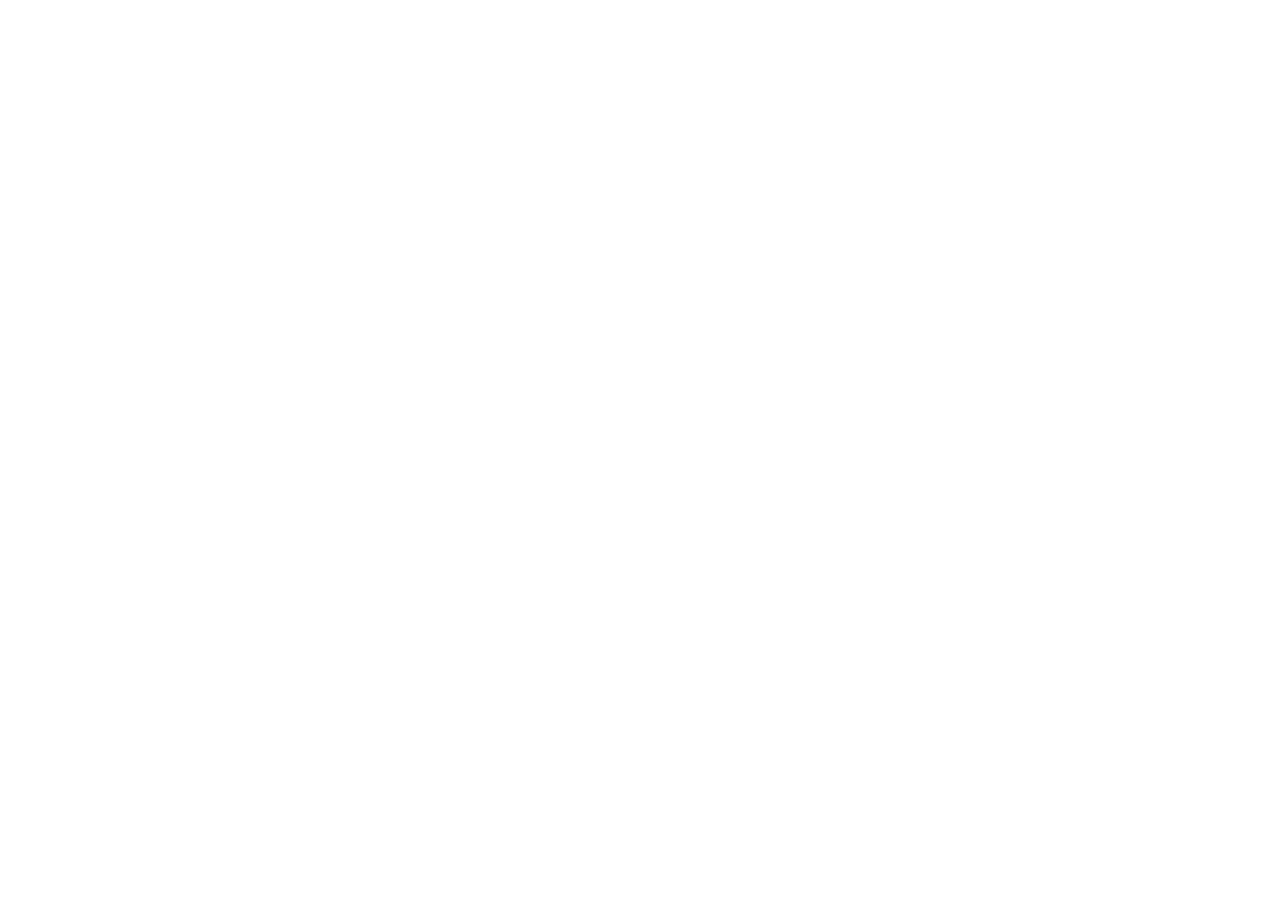
==== index.html @ fd87797a "Updated website with links" ====
<!doctype html>
<html lang="en">
  <head>
    <meta charset="UTF-8" />
    <link rel="icon" type="image/svg+xml" href="/vite.svg" />
    <meta name="viewport" content="width=device-width, initial-scale=1, maximum-scale=2.00, minimum-scale=0.75" />
    <title>Simple webpage</title>
    <script type="module" crossorigin src="/assets/index-BEVwx82l.js"></script>
    <link rel="modulepreload" crossorigin href="/assets/index-DBMHiqZy.js">
    <link rel="stylesheet" crossorigin href="/assets/index-DulExGI5.css">
  </head>
  <body class="h-screen">
  </body>
</html>
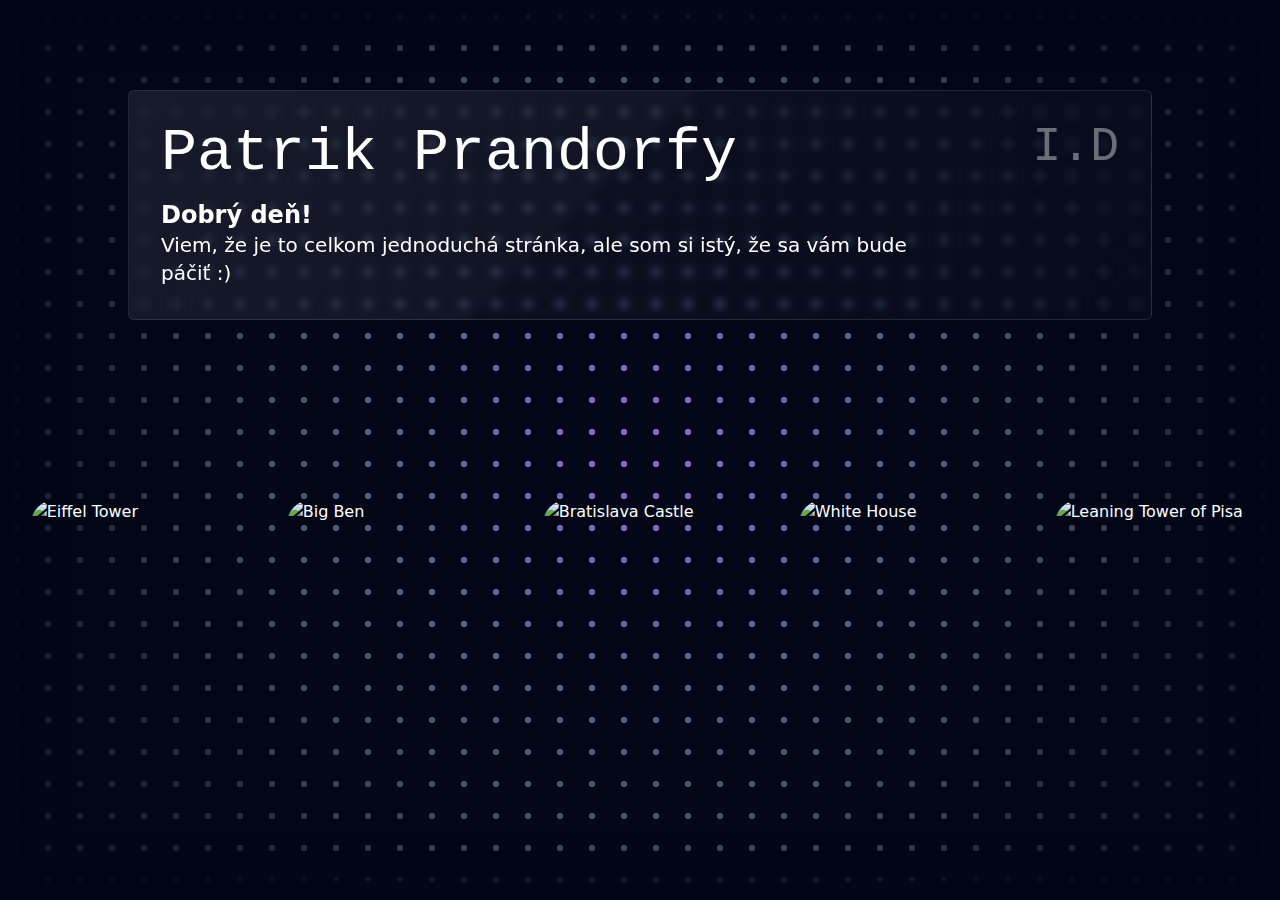
==== commit ec4aed7e: "Update assets" ====
--- a/index.html
+++ b/index.html
@@ -3,12 +3,12 @@
   <head>
     <meta charset="UTF-8" />
     <link rel="icon" type="image/svg+xml" href="/vite.svg" />
-    <meta name="viewport" content="width=device-width, initial-scale=1, maximum-scale=2.00, minimum-scale=0.75" />+    <meta name="viewport" content="width=device-width, initial-scale=1, maximum-scale=2.00, minimum-scale=0.75" />
 
     <title>Simple webpage</title>
-    <script type="module" crossorigin src="/assets/index-BEVwx82l.js"></script>
-    <link rel="modulepreload" crossorigin href="/assets/index-DBMHiqZy.js">
-    <link rel="stylesheet" crossorigin href="/assets/index-DulExGI5.css">
+    <script type="module" crossorigin src="/index-BEVwx82l.js"></script>
+    <link rel="modulepreload" crossorigin href="/index-DBMHiqZy.js">
+    <link rel="stylesheet" crossorigin href="/index-DulExGI5.css">
   </head>
   <body class="h-screen">
   </body>
--- a/index-DulExGI5.css
+++ b/index-DulExGI5.css
@@ -0,0 +1 @@
+*,:before,:after{box-sizing:border-box;border-width:0;border-style:solid;border-color:#e5e7eb}:before,:after{--tw-content: ""}html,:host{line-height:1.5;-webkit-text-size-adjust:100%;-moz-tab-size:4;-o-tab-size:4;tab-size:4;font-family:ui-sans-serif,system-ui,sans-serif,"Apple Color Emoji","Segoe UI Emoji",Segoe UI Symbol,"Noto Color Emoji";font-feature-settings:normal;font-variation-settings:normal;-webkit-tap-highlight-color:transparent}body{margin:0;line-height:inherit}hr{height:0;color:inherit;border-top-width:1px}abbr:where([title]){-webkit-text-decoration:underline dotted;text-decoration:underline dotted}h1,h2,h3,h4,h5,h6{font-size:inherit;font-weight:inherit}a{color:inherit;text-decoration:inherit}b,strong{font-weight:bolder}code,kbd,samp,pre{font-family:ui-monospace,SFMono-Regular,Menlo,Monaco,Consolas,Liberation Mono,Courier New,monospace;font-feature-settings:normal;font-variation-settings:normal;font-size:1em}small{font-size:80%}sub,sup{font-size:75%;line-height:0;position:relative;vertical-align:baseline}sub{bottom:-.25em}sup{top:-.5em}table{text-indent:0;border-color:inherit;border-collapse:collapse}button,input,optgroup,select,textarea{font-family:inherit;font-feature-settings:inherit;font-variation-settings:inherit;font-size:100%;font-weight:inherit;line-height:inherit;color:inherit;margin:0;padding:0}button,select{text-transform:none}button,[type=button],[type=reset],[type=submit]{-webkit-appearance:button;background-color:transparent;background-image:none}:-moz-focusring{outline:auto}:-moz-ui-invalid{box-shadow:none}progress{vertical-align:baseline}::-webkit-inner-spin-button,::-webkit-outer-spin-button{height:auto}[type=search]{-webkit-appearance:textfield;outline-offset:-2px}::-webkit-search-decoration{-webkit-appearance:none}::-webkit-file-upload-button{-webkit-appearance:button;font:inherit}summary{display:list-item}blockquote,dl,dd,h1,h2,h3,h4,h5,h6,hr,figure,p,pre{margin:0}fieldset{margin:0;padding:0}legend{padding:0}ol,ul,menu{list-style:none;margin:0;padding:0}dialog{padding:0}textarea{resize:vertical}input::-moz-placeholder,textarea::-moz-placeholder{opacity:1;color:#9ca3af}input::placeholder,textarea::placeholder{opacity:1;color:#9ca3af}button,[role=button]{cursor:pointer}:disabled{cursor:default}img,svg,video,canvas,audio,iframe,embed,object{display:block;vertical-align:middle}img,video{max-width:100%;height:auto}[hidden]{display:none}*,:before,:after{--tw-border-spacing-x: 0;--tw-border-spacing-y: 0;--tw-translate-x: 0;--tw-translate-y: 0;--tw-rotate: 0;--tw-skew-x: 0;--tw-skew-y: 0;--tw-scale-x: 1;--tw-scale-y: 1;--tw-pan-x: ;--tw-pan-y: ;--tw-pinch-zoom: ;--tw-scroll-snap-strictness: proximity;--tw-gradient-from-position: ;--tw-gradient-via-position: ;--tw-gradient-to-position: ;--tw-ordinal: ;--tw-slashed-zero: ;--tw-numeric-figure: ;--tw-numeric-spacing: ;--tw-numeric-fraction: ;--tw-ring-inset: ;--tw-ring-offset-width: 0px;--tw-ring-offset-color: #fff;--tw-ring-color: rgb(59 130 246 / .5);--tw-ring-offset-shadow: 0 0 #0000;--tw-ring-shadow: 0 0 #0000;--tw-shadow: 0 0 #0000;--tw-shadow-colored: 0 0 #0000;--tw-blur: ;--tw-brightness: ;--tw-contrast: ;--tw-grayscale: ;--tw-hue-rotate: ;--tw-invert: ;--tw-saturate: ;--tw-sepia: ;--tw-drop-shadow: ;--tw-backdrop-blur: ;--tw-backdrop-brightness: ;--tw-backdrop-contrast: ;--tw-backdrop-grayscale: ;--tw-backdrop-hue-rotate: ;--tw-backdrop-invert: ;--tw-backdrop-opacity: ;--tw-backdrop-saturate: ;--tw-backdrop-sepia: }::backdrop{--tw-border-spacing-x: 0;--tw-border-spacing-y: 0;--tw-translate-x: 0;--tw-translate-y: 0;--tw-rotate: 0;--tw-skew-x: 0;--tw-skew-y: 0;--tw-scale-x: 1;--tw-scale-y: 1;--tw-pan-x: ;--tw-pan-y: ;--tw-pinch-zoom: ;--tw-scroll-snap-strictness: proximity;--tw-gradient-from-position: ;--tw-gradient-via-position: ;--tw-gradient-to-position: ;--tw-ordinal: ;--tw-slashed-zero: ;--tw-numeric-figure: ;--tw-numeric-spacing: ;--tw-numeric-fraction: ;--tw-ring-inset: ;--tw-ring-offset-width: 0px;--tw-ring-offset-color: #fff;--tw-ring-color: rgb(59 130 246 / .5);--tw-ring-offset-shadow: 0 0 #0000;--tw-ring-shadow: 0 0 #0000;--tw-shadow: 0 0 #0000;--tw-shadow-colored: 0 0 #0000;--tw-blur: ;--tw-brightness: ;--tw-contrast: ;--tw-grayscale: ;--tw-hue-rotate: ;--tw-invert: ;--tw-saturate: ;--tw-sepia: ;--tw-drop-shadow: ;--tw-backdrop-blur: ;--tw-backdrop-brightness: ;--tw-backdrop-contrast: ;--tw-backdrop-grayscale: ;--tw-backdrop-hue-rotate: ;--tw-backdrop-invert: ;--tw-backdrop-opacity: ;--tw-backdrop-saturate: ;--tw-backdrop-sepia: }.absolute{position:absolute}.relative{position:relative}.bottom-\[10\%\]{bottom:10%}.left-1\/2{left:50%}.top-1\/2{top:50%}.z-\[1\]{z-index:1}.m-auto{margin:auto}.mx-\[1\%\]{margin-left:1%;margin-right:1%}.mx-auto{margin-left:auto;margin-right:auto}.mb-10{margin-bottom:2.5rem}.mr-\[20\%\]{margin-right:20%}.mt-4{margin-top:1rem}.mt-\[7\%\]{margin-top:7%}.inline-block{display:inline-block}.flex{display:flex}.aspect-\[6\/7\]{aspect-ratio:6/7}.size-\[1000px\]{width:1000px;height:1000px}.size-full{width:100%;height:100%}.h-2\/5{height:40%}.h-full{height:100%}.h-screen{height:100vh}.w-4\/5{width:80%}.w-\[240\%\]{width:240%}.w-full{width:100%}.min-w-\[2500px\]{min-width:2500px}.max-w-\[1300px\]{max-width:1300px}.-translate-x-1\/2{--tw-translate-x: -50%;transform:translate(var(--tw-translate-x),var(--tw-translate-y)) rotate(var(--tw-rotate)) skew(var(--tw-skew-x)) skewY(var(--tw-skew-y)) scaleX(var(--tw-scale-x)) scaleY(var(--tw-scale-y))}.-translate-y-1\/2{--tw-translate-y: -50%;transform:translate(var(--tw-translate-x),var(--tw-translate-y)) rotate(var(--tw-rotate)) skew(var(--tw-skew-x)) skewY(var(--tw-skew-y)) scaleX(var(--tw-scale-x)) scaleY(var(--tw-scale-y))}.transform{transform:translate(var(--tw-translate-x),var(--tw-translate-y)) rotate(var(--tw-rotate)) skew(var(--tw-skew-x)) skewY(var(--tw-skew-y)) scaleX(var(--tw-scale-x)) scaleY(var(--tw-scale-y))}.select-none{-webkit-user-select:none;-moz-user-select:none;user-select:none}.flex-col{flex-direction:column}.justify-between{justify-content:space-between}.gap-4{gap:1rem}.overflow-hidden{overflow:hidden}.rounded-3xl{border-radius:1.5rem}.rounded-\[inherit\]{border-radius:inherit}.rounded-full{border-radius:9999px}.rounded-md{border-radius:.375rem}.border{border-width:1px}.border-white{--tw-border-opacity: 1;border-color:rgb(255 255 255 / var(--tw-border-opacity))}.border-opacity-10{--tw-border-opacity: .1}.bg-\[\#141f38\]{--tw-bg-opacity: 1;background-color:rgb(20 31 56 / var(--tw-bg-opacity))}.bg-slate-950{--tw-bg-opacity: 1;background-color:rgb(2 6 23 / var(--tw-bg-opacity))}.object-cover{-o-object-fit:cover;object-fit:cover}.p-3{padding:.75rem}.p-8{padding:2rem}.pl-10{padding-left:2.5rem}.pl-6{padding-left:1.5rem}.pr-5{padding-right:1.25rem}.font-mono{font-family:ui-monospace,SFMono-Regular,Menlo,Monaco,Consolas,Liberation Mono,Courier New,monospace}.font-sans{font-family:ui-sans-serif,system-ui,sans-serif,"Apple Color Emoji","Segoe UI Emoji",Segoe UI Symbol,"Noto Color Emoji"}.font-serif{font-family:ui-serif,Georgia,Cambria,Times New Roman,Times,serif}.text-2xl{font-size:1.5rem;line-height:2rem}.text-3xl{font-size:1.875rem;line-height:2.25rem}.text-base{font-size:1rem;line-height:1.5rem}.text-sm{font-size:.875rem;line-height:1.25rem}.font-light{font-weight:300}.font-semibold{font-weight:600}.leading-7{line-height:1.75rem}.tracking-wider{letter-spacing:.05em}.text-white{--tw-text-opacity: 1;color:rgb(255 255 255 / var(--tw-text-opacity))}.opacity-0{opacity:0}.opacity-40{opacity:.4}.blur{--tw-blur: blur(8px);filter:var(--tw-blur) var(--tw-brightness) var(--tw-contrast) var(--tw-grayscale) var(--tw-hue-rotate) var(--tw-invert) var(--tw-saturate) var(--tw-sepia) var(--tw-drop-shadow)}.drop-shadow{--tw-drop-shadow: drop-shadow(0 1px 2px rgb(0 0 0 / .1)) drop-shadow(0 1px 1px rgb(0 0 0 / .06));filter:var(--tw-blur) var(--tw-brightness) var(--tw-contrast) var(--tw-grayscale) var(--tw-hue-rotate) var(--tw-invert) var(--tw-saturate) var(--tw-sepia) var(--tw-drop-shadow)}.filter{filter:var(--tw-blur) var(--tw-brightness) var(--tw-contrast) var(--tw-grayscale) var(--tw-hue-rotate) var(--tw-invert) var(--tw-saturate) var(--tw-sepia) var(--tw-drop-shadow)}.backdrop-blur-sm{--tw-backdrop-blur: blur(4px);-webkit-backdrop-filter:var(--tw-backdrop-blur) var(--tw-backdrop-brightness) var(--tw-backdrop-contrast) var(--tw-backdrop-grayscale) var(--tw-backdrop-hue-rotate) var(--tw-backdrop-invert) var(--tw-backdrop-opacity) var(--tw-backdrop-saturate) var(--tw-backdrop-sepia);backdrop-filter:var(--tw-backdrop-blur) var(--tw-backdrop-brightness) var(--tw-backdrop-contrast) var(--tw-backdrop-grayscale) var(--tw-backdrop-hue-rotate) var(--tw-backdrop-invert) var(--tw-backdrop-opacity) var(--tw-backdrop-saturate) var(--tw-backdrop-sepia)}.transition{transition-property:color,background-color,border-color,text-decoration-color,fill,stroke,opacity,box-shadow,transform,filter,-webkit-backdrop-filter;transition-property:color,background-color,border-color,text-decoration-color,fill,stroke,opacity,box-shadow,transform,filter,backdrop-filter;transition-property:color,background-color,border-color,text-decoration-color,fill,stroke,opacity,box-shadow,transform,filter,backdrop-filter,-webkit-backdrop-filter;transition-timing-function:cubic-bezier(.4,0,.2,1);transition-duration:.15s}.duration-100{transition-duration:.1s}.duration-150{transition-duration:.15s}.ease-out{transition-timing-function:cubic-bezier(0,0,.2,1)}.hover\:scale-110:hover{--tw-scale-x: 1.1;--tw-scale-y: 1.1;transform:translate(var(--tw-translate-x),var(--tw-translate-y)) rotate(var(--tw-rotate)) skew(var(--tw-skew-x)) skewY(var(--tw-skew-y)) scaleX(var(--tw-scale-x)) scaleY(var(--tw-scale-y))}@media (min-width: 768px){.md\:text-4xl{font-size:2.25rem;line-height:2.5rem}.md\:text-5xl{font-size:3rem;line-height:1}.md\:text-lg{font-size:1.125rem;line-height:1.75rem}.md\:text-xl{font-size:1.25rem;line-height:1.75rem}}@media (min-width: 1024px){.lg\:text-2xl{font-size:1.5rem;line-height:2rem}.lg\:text-5xl{font-size:3rem;line-height:1}.lg\:text-6xl{font-size:3.75rem;line-height:1}.lg\:text-xl{font-size:1.25rem;line-height:1.75rem}}@keyframes svelte-xrxc2i-move-background{0%{-webkit-mask-position-x:0;-webkit-mask-position-y:0}to{-webkit-mask-position-x:64px;-webkit-mask-position-y:32px}}#bg-blob.svelte-xrxc2i{background:radial-gradient(circle,#f351ff,#69c5eb7f 30%,#ff620033);filter:blur(100px)}#bg-mask.svelte-xrxc2i{animation:svelte-xrxc2i-move-background 12s linear infinite;-webkit-mask-image:radial-gradient(transparent 13%,white 13%);mask-image:radial-gradient(transparent 13%,#fff 13%);-webkit-mask-size:32px 32px;mask-size:32px 32px;-webkit-mask-repeat:repeat;mask-repeat:repeat}.image.svelte-8ext5t div.svelte-8ext5t{background:linear-gradient(transparent,#000)}.image.svelte-8ext5t:hover div.svelte-8ext5t{opacity:1}@keyframes svelte-i47yob-show-background{0%{box-shadow:inset 0 0 30px 50vw #020617}to{box-shadow:inset 0 0 30px 20px #020617}}main.svelte-i47yob{animation:svelte-i47yob-show-background .6s ease-out normal;box-shadow:inset 0 0 30px 30px #020617}#title.svelte-i47yob{background:linear-gradient(135deg,#ffffff15,#ffffff10 45%,#ffffff0a 46%,#ffffff05)}@keyframes svelte-i47yob-move-images{0%{transform:translate(0)}to{transform:translate(-50%)}}#images.svelte-i47yob{animation:svelte-i47yob-move-images 50s linear infinite}#images.svelte-i47yob:has(div:hover){animation-play-state:paused}
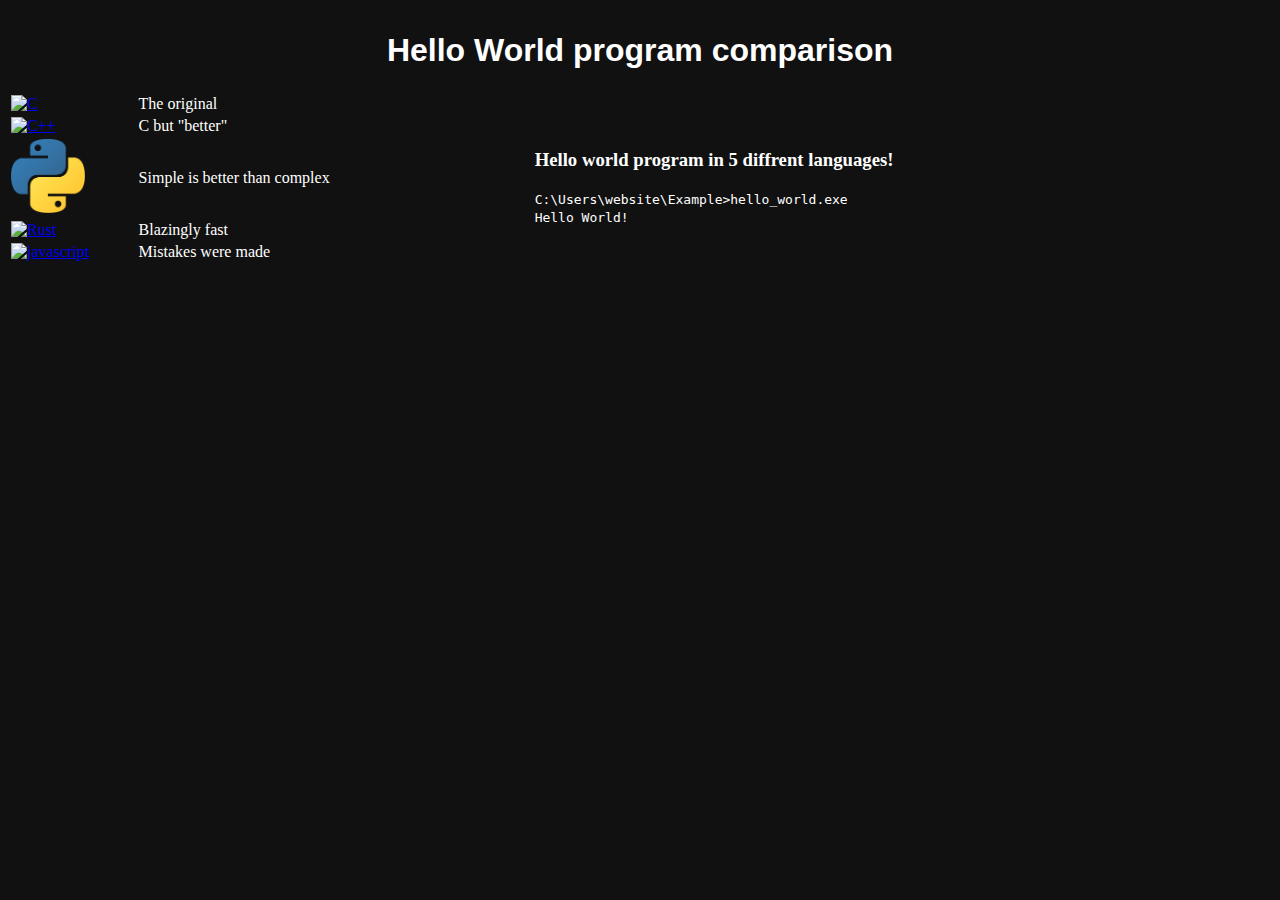
==== commit 52da5d51: "table website" ====
--- a/index.html
+++ b/index.html
@@ -1,15 +1,92 @@
-<!doctype html>
-<html lang="en">
-  <head>
-    <meta charset="UTF-8" />
-    <link rel="icon" type="image/svg+xml" href="/vite.svg" />
-    <meta name="viewport" content="width=device-width, initial-scale=1, maximum-scale=2.00, minimum-scale=0.75" />
-
-    <title>Simple webpage</title>
-    <script type="module" crossorigin src="/index-BEVwx82l.js"></script>
-    <link rel="modulepreload" crossorigin href="/index-DBMHiqZy.js">
-    <link rel="stylesheet" crossorigin href="/index-DulExGI5.css">
-  </head>
-  <body class="h-screen">
-  </body>
-</html>
+<!DOCTYPE html>
+<html lang="en">
+	<head>
+		<meta charset="UTF-8">
+		<title>Super Website</title>
+		<style>
+			body {
+				background: #111;
+				color: white;
+			}
+			h1 {
+				font-family: 'Gill Sans', 'Gill Sans MT', Calibri, 'Trebuchet MS', sans-serif;
+			}
+			table {
+				width: 100%;
+				height: 100%;
+			}
+			td:has(span) {
+				width: 10%;
+			}
+			td img {
+				width: 60%;
+				height: 60%;
+				margin: auto;
+			}
+			.code {
+				background-color: #000;
+				padding: 0.5rem;
+				border: 2px solid #FFF3;
+				border-radius: 1rem;
+			}
+		</style>
+	</head>
+	<body>
+		<table>
+			<tr>
+				<th colspan="3"><h1>Hello World program comparison</h1></th>
+			</tr>
+			<tr>
+				<td>
+					<span><a href="/c.html" id="c"><img src="https://upload.wikimedia.org/wikipedia/commons/thumb/1/18/C_Programming_Language.svg/1853px-C_Programming_Language.svg.png" alt="C"></a></span>
+				</td>
+				<td>
+					<label for="c">The original</label>
+				</td>
+				<td id="content" rowspan="5">
+					<h3>
+						Hello world program in 5 diffrent languages!
+					</h3>
+					<div class="code.html">
+						<code>
+							C:\Users\website\Example>hello_world.exe<br>
+							Hello World!
+						</code>
+					</div>
+				</td>
+			</tr>
+			<tr>
+				<td>
+					<span><a href="/cpp.html" id="cpp"><img src="https://upload.wikimedia.org/wikipedia/commons/3/32/C%2B%2B_logo.png" alt="C++"></a></span>
+				</td>
+				<td>
+					<label for="cpp">C but "better"</label>
+				</td>
+			</tr>
+			<tr>
+				<td>
+					<span><a href="/python.html" id="py"><img src="/python.png" alt="Python"></a></span>
+				</td>
+				<td>
+					<label for="py">Simple is better than complex</label>
+				</td>
+			</tr>
+			<tr>
+				<td>
+					<span><a href="/rust.html" id="rs"><img src="https://www.rust-lang.org/logos/rust-logo-512x512.png" alt="Rust"></a></span>
+				</td>
+				<td>
+					<label for="rs">Blazingly fast</label>
+				</td>
+			</tr>
+			<tr>
+				<td>
+					<span><a href="/javascript.html" id="js"><img src="https://upload.wikimedia.org/wikipedia/commons/thumb/6/6a/JavaScript-logo.png/768px-JavaScript-logo.png" alt="javascript"></a></span>
+				</td>
+				<td>
+					<label for="js">Mistakes were made</label>
+				</td>
+			</tr>
+		</table>
+	</body>
+</html>
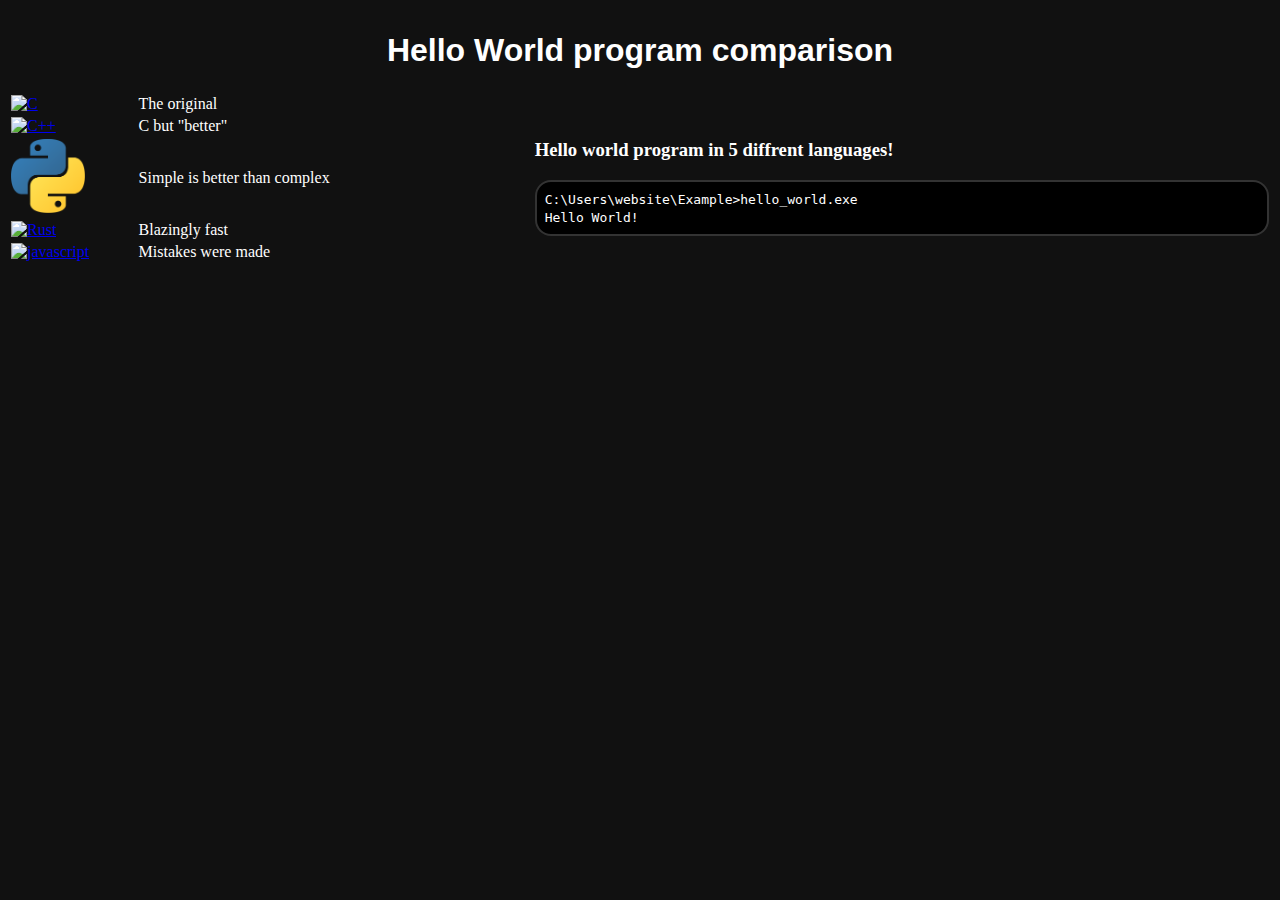
==== commit dd329c86: "fixed typo" ====
--- a/index.html
+++ b/index.html
@@ -47,7 +47,7 @@
 					<h3>
 						Hello world program in 5 diffrent languages!
 					</h3>
-					<div class="code.html">
+					<div class="code">
 						<code>
 							C:\Users\website\Example>hello_world.exe<br>
 							Hello World!
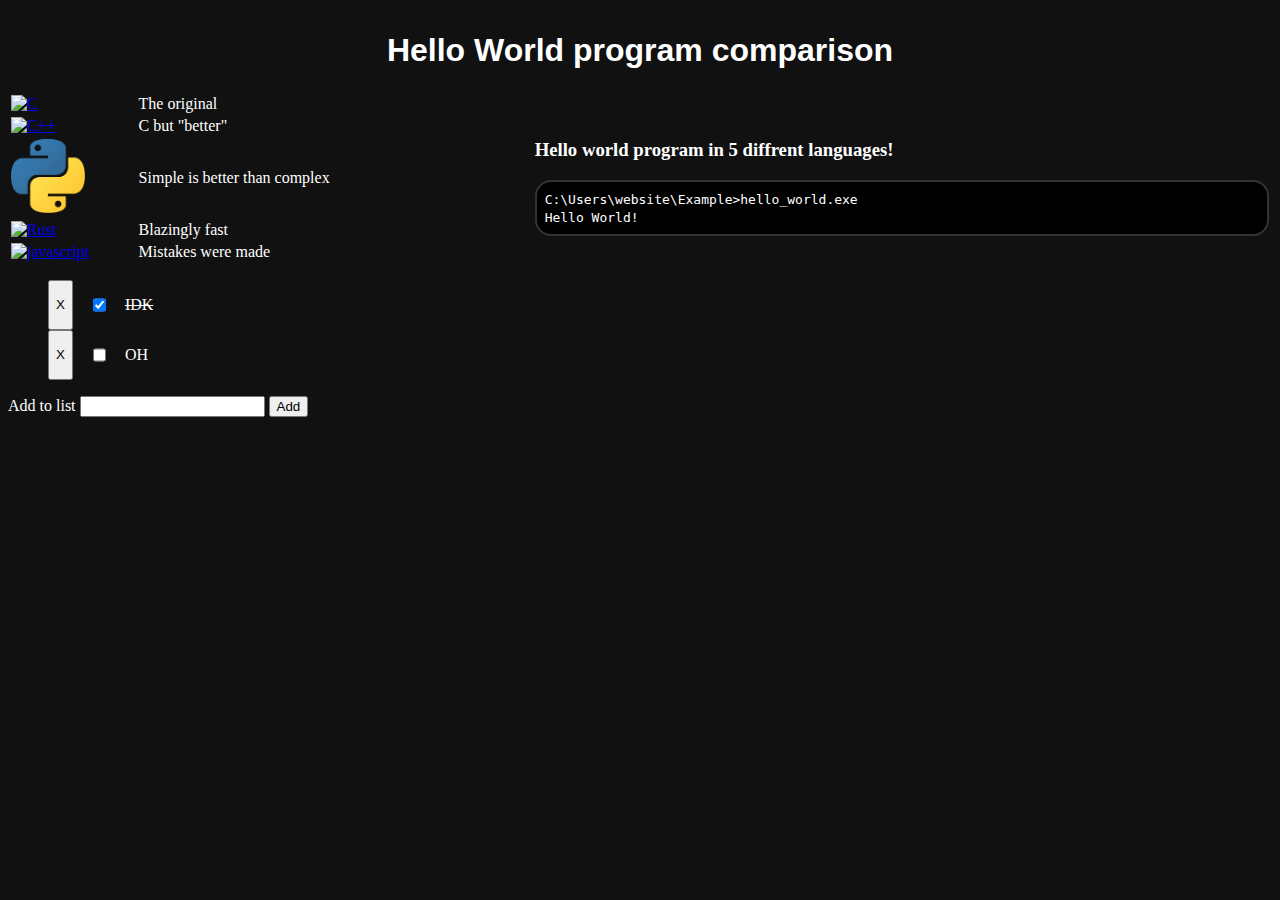
==== commit 41c635e5: "pakan update" ====
--- a/index.html
+++ b/index.html
@@ -29,7 +29,49 @@
 				border: 2px solid #FFF3;
 				border-radius: 1rem;
 			}
+			#todo li {
+				display: flex;
+				gap: 1rem;
+			}
+			#todo li:has(input:checked) p {
+				text-decoration-line: line-through;
+			}
 		</style>
+		<script defer>
+			let todo;
+			let add_inp;
+			let list = [[true, "IDK"], [false, "OH"]];
+
+			setTimeout(()=>{
+				todo = document.getElementById("todo");
+				add_inp = document.getElementById("add");
+				render();
+			}, 400);
+			
+			function render() {
+				let html = "";
+				for ([index, item] of list.entries()) {
+					let checked = "";
+					if (item[0]) {
+						checked = "checked"
+					}
+					html = html.concat('<li>\n<input type="button" value="X" onclick="remove('+index+')">\n<input type="checkbox" '+checked+' onclick="check('+index+')">\n<p>'+item[1]+'</p>\n</li>')
+				}
+				todo.innerHTML = html;
+			}
+			function add() {
+				list.push([false, add_inp.value]);
+				add_inp.value = "";
+				render();
+			}
+			function remove(index) {
+				list.splice(index, 1);
+				render();
+			}
+			function check(index) {
+				list[index][0] = !list[index][0];
+			}
+		</script>
 	</head>
 	<body>
 		<table>
@@ -88,5 +130,14 @@
 				</td>
 			</tr>
 		</table>
+
+		<ol id="todo">
+
+		</ol>
+		<div>
+			Add to list
+			<input type="text" id="add">
+			<input type="button" value="Add" onclick="add()">
+		</div>
 	</body>
 </html>
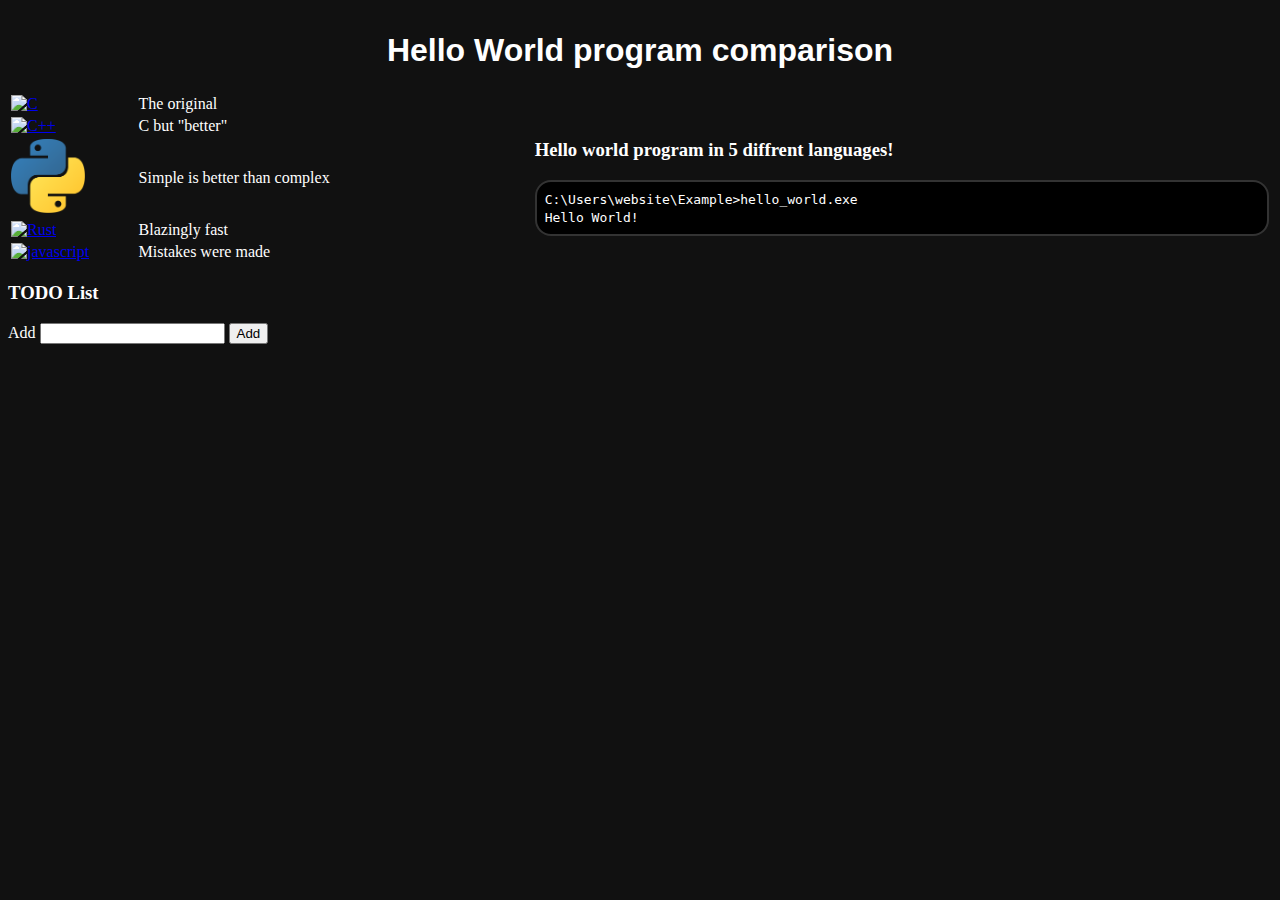
==== commit 6f36d6d0: "remove default" ====
--- a/index.html
+++ b/index.html
@@ -40,7 +40,7 @@
 		<script defer>
 			let todo;
 			let add_inp;
-			let list = [[true, "IDK"], [false, "OH"]];
+			let list = [];
 
 			setTimeout(()=>{
 				todo = document.getElementById("todo");
@@ -131,11 +131,10 @@
 			</tr>
 		</table>
 
-		<ol id="todo">
-
-		</ol>
+		<h3>TODO List</h3>
+		<ol id="todo"></ol>
 		<div>
-			Add to list
+			Add
 			<input type="text" id="add">
 			<input type="button" value="Add" onclick="add()">
 		</div>
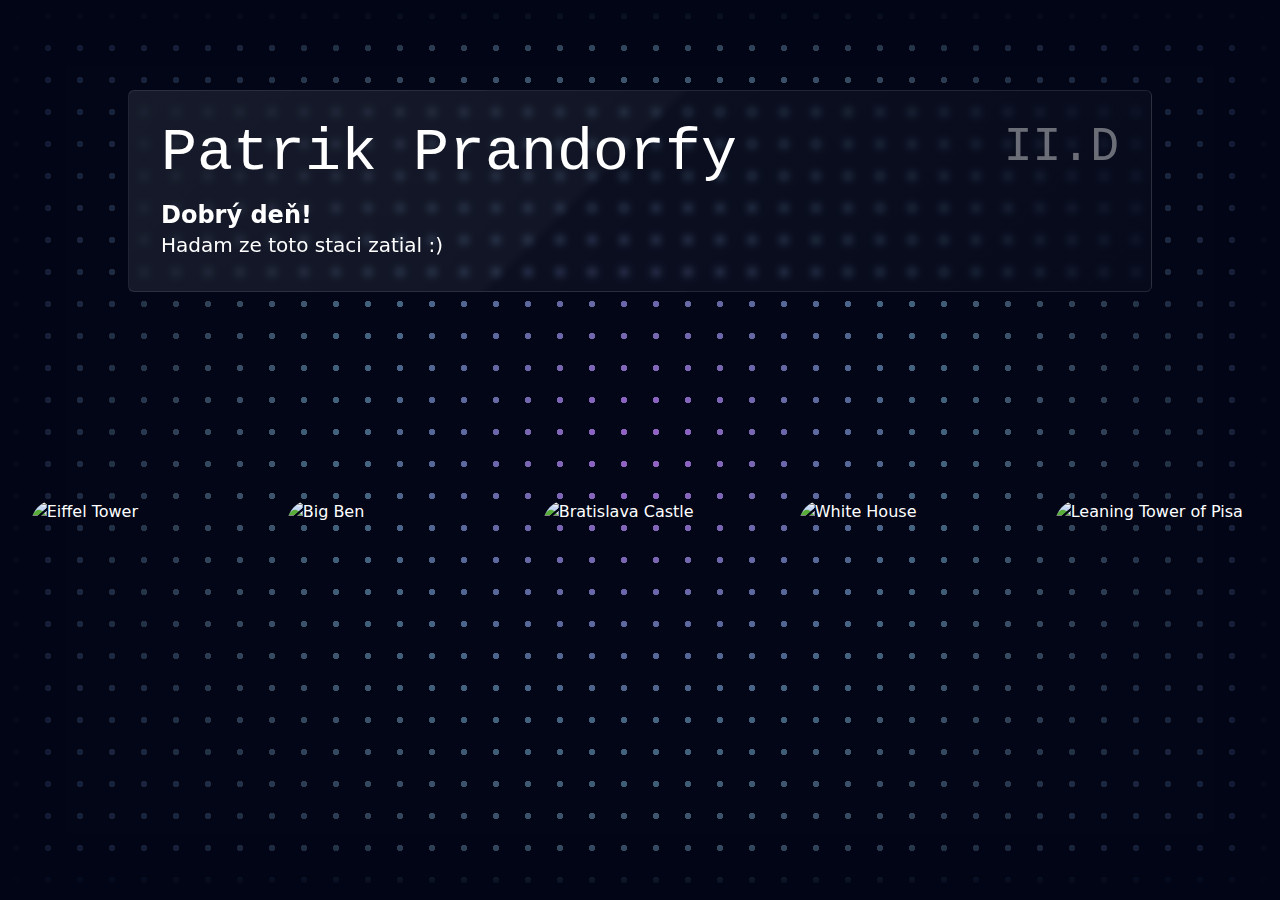
==== commit 65b0b9e5: "change to svelte website" ====
--- a/index.html
+++ b/index.html
@@ -1,142 +1,15 @@
-<!DOCTYPE html>
-<html lang="en">
-	<head>
-		<meta charset="UTF-8">
-		<title>Super Website</title>
-		<style>
-			body {
-				background: #111;
-				color: white;
-			}
-			h1 {
-				font-family: 'Gill Sans', 'Gill Sans MT', Calibri, 'Trebuchet MS', sans-serif;
-			}
-			table {
-				width: 100%;
-				height: 100%;
-			}
-			td:has(span) {
-				width: 10%;
-			}
-			td img {
-				width: 60%;
-				height: 60%;
-				margin: auto;
-			}
-			.code {
-				background-color: #000;
-				padding: 0.5rem;
-				border: 2px solid #FFF3;
-				border-radius: 1rem;
-			}
-			#todo li {
-				display: flex;
-				gap: 1rem;
-			}
-			#todo li:has(input:checked) p {
-				text-decoration-line: line-through;
-			}
-		</style>
-		<script defer>
-			let todo;
-			let add_inp;
-			let list = [];
-
-			setTimeout(()=>{
-				todo = document.getElementById("todo");
-				add_inp = document.getElementById("add");
-				render();
-			}, 400);
-			
-			function render() {
-				let html = "";
-				for ([index, item] of list.entries()) {
-					let checked = "";
-					if (item[0]) {
-						checked = "checked"
-					}
-					html = html.concat('<li>\n<input type="button" value="X" onclick="remove('+index+')">\n<input type="checkbox" '+checked+' onclick="check('+index+')">\n<p>'+item[1]+'</p>\n</li>')
-				}
-				todo.innerHTML = html;
-			}
-			function add() {
-				list.push([false, add_inp.value]);
-				add_inp.value = "";
-				render();
-			}
-			function remove(index) {
-				list.splice(index, 1);
-				render();
-			}
-			function check(index) {
-				list[index][0] = !list[index][0];
-			}
-		</script>
-	</head>
-	<body>
-		<table>
-			<tr>
-				<th colspan="3"><h1>Hello World program comparison</h1></th>
-			</tr>
-			<tr>
-				<td>
-					<span><a href="/c.html" id="c"><img src="https://upload.wikimedia.org/wikipedia/commons/thumb/1/18/C_Programming_Language.svg/1853px-C_Programming_Language.svg.png" alt="C"></a></span>
-				</td>
-				<td>
-					<label for="c">The original</label>
-				</td>
-				<td id="content" rowspan="5">
-					<h3>
-						Hello world program in 5 diffrent languages!
-					</h3>
-					<div class="code">
-						<code>
-							C:\Users\website\Example>hello_world.exe<br>
-							Hello World!
-						</code>
-					</div>
-				</td>
-			</tr>
-			<tr>
-				<td>
-					<span><a href="/cpp.html" id="cpp"><img src="https://upload.wikimedia.org/wikipedia/commons/3/32/C%2B%2B_logo.png" alt="C++"></a></span>
-				</td>
-				<td>
-					<label for="cpp">C but "better"</label>
-				</td>
-			</tr>
-			<tr>
-				<td>
-					<span><a href="/python.html" id="py"><img src="/python.png" alt="Python"></a></span>
-				</td>
-				<td>
-					<label for="py">Simple is better than complex</label>
-				</td>
-			</tr>
-			<tr>
-				<td>
-					<span><a href="/rust.html" id="rs"><img src="https://www.rust-lang.org/logos/rust-logo-512x512.png" alt="Rust"></a></span>
-				</td>
-				<td>
-					<label for="rs">Blazingly fast</label>
-				</td>
-			</tr>
-			<tr>
-				<td>
-					<span><a href="/javascript.html" id="js"><img src="https://upload.wikimedia.org/wikipedia/commons/thumb/6/6a/JavaScript-logo.png/768px-JavaScript-logo.png" alt="javascript"></a></span>
-				</td>
-				<td>
-					<label for="js">Mistakes were made</label>
-				</td>
-			</tr>
-		</table>
-
-		<h3>TODO List</h3>
-		<ol id="todo"></ol>
-		<div>
-			Add
-			<input type="text" id="add">
-			<input type="button" value="Add" onclick="add()">
-		</div>
-	</body>
-</html>
+<!doctype html>
+<html lang="en">
+  <head>
+    <meta charset="UTF-8" />
+    <link rel="icon" type="image/svg+xml" href="/vite.svg" />
+    <meta name="viewport" content="width=device-width, initial-scale=1, maximum-scale=2.00, minimum-scale=0.75" />
+
+    <title>Simple webpage</title>
+    <script type="module" crossorigin src="/index-BEVwx82l.js"></script>
+    <link rel="modulepreload" crossorigin href="/index-DBMHiqZy.js">
+    <link rel="stylesheet" crossorigin href="/index-DulExGI5.css">
+  </head>
+  <body class="h-screen">
+  </body>
+</html>
--- a/index-DulExGI5.css
+++ b/index-DulExGI5.css
@@ -0,0 +1 @@
+*,:before,:after{box-sizing:border-box;border-width:0;border-style:solid;border-color:#e5e7eb}:before,:after{--tw-content: ""}html,:host{line-height:1.5;-webkit-text-size-adjust:100%;-moz-tab-size:4;-o-tab-size:4;tab-size:4;font-family:ui-sans-serif,system-ui,sans-serif,"Apple Color Emoji","Segoe UI Emoji",Segoe UI Symbol,"Noto Color Emoji";font-feature-settings:normal;font-variation-settings:normal;-webkit-tap-highlight-color:transparent}body{margin:0;line-height:inherit}hr{height:0;color:inherit;border-top-width:1px}abbr:where([title]){-webkit-text-decoration:underline dotted;text-decoration:underline dotted}h1,h2,h3,h4,h5,h6{font-size:inherit;font-weight:inherit}a{color:inherit;text-decoration:inherit}b,strong{font-weight:bolder}code,kbd,samp,pre{font-family:ui-monospace,SFMono-Regular,Menlo,Monaco,Consolas,Liberation Mono,Courier New,monospace;font-feature-settings:normal;font-variation-settings:normal;font-size:1em}small{font-size:80%}sub,sup{font-size:75%;line-height:0;position:relative;vertical-align:baseline}sub{bottom:-.25em}sup{top:-.5em}table{text-indent:0;border-color:inherit;border-collapse:collapse}button,input,optgroup,select,textarea{font-family:inherit;font-feature-settings:inherit;font-variation-settings:inherit;font-size:100%;font-weight:inherit;line-height:inherit;color:inherit;margin:0;padding:0}button,select{text-transform:none}button,[type=button],[type=reset],[type=submit]{-webkit-appearance:button;background-color:transparent;background-image:none}:-moz-focusring{outline:auto}:-moz-ui-invalid{box-shadow:none}progress{vertical-align:baseline}::-webkit-inner-spin-button,::-webkit-outer-spin-button{height:auto}[type=search]{-webkit-appearance:textfield;outline-offset:-2px}::-webkit-search-decoration{-webkit-appearance:none}::-webkit-file-upload-button{-webkit-appearance:button;font:inherit}summary{display:list-item}blockquote,dl,dd,h1,h2,h3,h4,h5,h6,hr,figure,p,pre{margin:0}fieldset{margin:0;padding:0}legend{padding:0}ol,ul,menu{list-style:none;margin:0;padding:0}dialog{padding:0}textarea{resize:vertical}input::-moz-placeholder,textarea::-moz-placeholder{opacity:1;color:#9ca3af}input::placeholder,textarea::placeholder{opacity:1;color:#9ca3af}button,[role=button]{cursor:pointer}:disabled{cursor:default}img,svg,video,canvas,audio,iframe,embed,object{display:block;vertical-align:middle}img,video{max-width:100%;height:auto}[hidden]{display:none}*,:before,:after{--tw-border-spacing-x: 0;--tw-border-spacing-y: 0;--tw-translate-x: 0;--tw-translate-y: 0;--tw-rotate: 0;--tw-skew-x: 0;--tw-skew-y: 0;--tw-scale-x: 1;--tw-scale-y: 1;--tw-pan-x: ;--tw-pan-y: ;--tw-pinch-zoom: ;--tw-scroll-snap-strictness: proximity;--tw-gradient-from-position: ;--tw-gradient-via-position: ;--tw-gradient-to-position: ;--tw-ordinal: ;--tw-slashed-zero: ;--tw-numeric-figure: ;--tw-numeric-spacing: ;--tw-numeric-fraction: ;--tw-ring-inset: ;--tw-ring-offset-width: 0px;--tw-ring-offset-color: #fff;--tw-ring-color: rgb(59 130 246 / .5);--tw-ring-offset-shadow: 0 0 #0000;--tw-ring-shadow: 0 0 #0000;--tw-shadow: 0 0 #0000;--tw-shadow-colored: 0 0 #0000;--tw-blur: ;--tw-brightness: ;--tw-contrast: ;--tw-grayscale: ;--tw-hue-rotate: ;--tw-invert: ;--tw-saturate: ;--tw-sepia: ;--tw-drop-shadow: ;--tw-backdrop-blur: ;--tw-backdrop-brightness: ;--tw-backdrop-contrast: ;--tw-backdrop-grayscale: ;--tw-backdrop-hue-rotate: ;--tw-backdrop-invert: ;--tw-backdrop-opacity: ;--tw-backdrop-saturate: ;--tw-backdrop-sepia: }::backdrop{--tw-border-spacing-x: 0;--tw-border-spacing-y: 0;--tw-translate-x: 0;--tw-translate-y: 0;--tw-rotate: 0;--tw-skew-x: 0;--tw-skew-y: 0;--tw-scale-x: 1;--tw-scale-y: 1;--tw-pan-x: ;--tw-pan-y: ;--tw-pinch-zoom: ;--tw-scroll-snap-strictness: proximity;--tw-gradient-from-position: ;--tw-gradient-via-position: ;--tw-gradient-to-position: ;--tw-ordinal: ;--tw-slashed-zero: ;--tw-numeric-figure: ;--tw-numeric-spacing: ;--tw-numeric-fraction: ;--tw-ring-inset: ;--tw-ring-offset-width: 0px;--tw-ring-offset-color: #fff;--tw-ring-color: rgb(59 130 246 / .5);--tw-ring-offset-shadow: 0 0 #0000;--tw-ring-shadow: 0 0 #0000;--tw-shadow: 0 0 #0000;--tw-shadow-colored: 0 0 #0000;--tw-blur: ;--tw-brightness: ;--tw-contrast: ;--tw-grayscale: ;--tw-hue-rotate: ;--tw-invert: ;--tw-saturate: ;--tw-sepia: ;--tw-drop-shadow: ;--tw-backdrop-blur: ;--tw-backdrop-brightness: ;--tw-backdrop-contrast: ;--tw-backdrop-grayscale: ;--tw-backdrop-hue-rotate: ;--tw-backdrop-invert: ;--tw-backdrop-opacity: ;--tw-backdrop-saturate: ;--tw-backdrop-sepia: }.absolute{position:absolute}.relative{position:relative}.bottom-\[10\%\]{bottom:10%}.left-1\/2{left:50%}.top-1\/2{top:50%}.z-\[1\]{z-index:1}.m-auto{margin:auto}.mx-\[1\%\]{margin-left:1%;margin-right:1%}.mx-auto{margin-left:auto;margin-right:auto}.mb-10{margin-bottom:2.5rem}.mr-\[20\%\]{margin-right:20%}.mt-4{margin-top:1rem}.mt-\[7\%\]{margin-top:7%}.inline-block{display:inline-block}.flex{display:flex}.aspect-\[6\/7\]{aspect-ratio:6/7}.size-\[1000px\]{width:1000px;height:1000px}.size-full{width:100%;height:100%}.h-2\/5{height:40%}.h-full{height:100%}.h-screen{height:100vh}.w-4\/5{width:80%}.w-\[240\%\]{width:240%}.w-full{width:100%}.min-w-\[2500px\]{min-width:2500px}.max-w-\[1300px\]{max-width:1300px}.-translate-x-1\/2{--tw-translate-x: -50%;transform:translate(var(--tw-translate-x),var(--tw-translate-y)) rotate(var(--tw-rotate)) skew(var(--tw-skew-x)) skewY(var(--tw-skew-y)) scaleX(var(--tw-scale-x)) scaleY(var(--tw-scale-y))}.-translate-y-1\/2{--tw-translate-y: -50%;transform:translate(var(--tw-translate-x),var(--tw-translate-y)) rotate(var(--tw-rotate)) skew(var(--tw-skew-x)) skewY(var(--tw-skew-y)) scaleX(var(--tw-scale-x)) scaleY(var(--tw-scale-y))}.transform{transform:translate(var(--tw-translate-x),var(--tw-translate-y)) rotate(var(--tw-rotate)) skew(var(--tw-skew-x)) skewY(var(--tw-skew-y)) scaleX(var(--tw-scale-x)) scaleY(var(--tw-scale-y))}.select-none{-webkit-user-select:none;-moz-user-select:none;user-select:none}.flex-col{flex-direction:column}.justify-between{justify-content:space-between}.gap-4{gap:1rem}.overflow-hidden{overflow:hidden}.rounded-3xl{border-radius:1.5rem}.rounded-\[inherit\]{border-radius:inherit}.rounded-full{border-radius:9999px}.rounded-md{border-radius:.375rem}.border{border-width:1px}.border-white{--tw-border-opacity: 1;border-color:rgb(255 255 255 / var(--tw-border-opacity))}.border-opacity-10{--tw-border-opacity: .1}.bg-\[\#141f38\]{--tw-bg-opacity: 1;background-color:rgb(20 31 56 / var(--tw-bg-opacity))}.bg-slate-950{--tw-bg-opacity: 1;background-color:rgb(2 6 23 / var(--tw-bg-opacity))}.object-cover{-o-object-fit:cover;object-fit:cover}.p-3{padding:.75rem}.p-8{padding:2rem}.pl-10{padding-left:2.5rem}.pl-6{padding-left:1.5rem}.pr-5{padding-right:1.25rem}.font-mono{font-family:ui-monospace,SFMono-Regular,Menlo,Monaco,Consolas,Liberation Mono,Courier New,monospace}.font-sans{font-family:ui-sans-serif,system-ui,sans-serif,"Apple Color Emoji","Segoe UI Emoji",Segoe UI Symbol,"Noto Color Emoji"}.font-serif{font-family:ui-serif,Georgia,Cambria,Times New Roman,Times,serif}.text-2xl{font-size:1.5rem;line-height:2rem}.text-3xl{font-size:1.875rem;line-height:2.25rem}.text-base{font-size:1rem;line-height:1.5rem}.text-sm{font-size:.875rem;line-height:1.25rem}.font-light{font-weight:300}.font-semibold{font-weight:600}.leading-7{line-height:1.75rem}.tracking-wider{letter-spacing:.05em}.text-white{--tw-text-opacity: 1;color:rgb(255 255 255 / var(--tw-text-opacity))}.opacity-0{opacity:0}.opacity-40{opacity:.4}.blur{--tw-blur: blur(8px);filter:var(--tw-blur) var(--tw-brightness) var(--tw-contrast) var(--tw-grayscale) var(--tw-hue-rotate) var(--tw-invert) var(--tw-saturate) var(--tw-sepia) var(--tw-drop-shadow)}.drop-shadow{--tw-drop-shadow: drop-shadow(0 1px 2px rgb(0 0 0 / .1)) drop-shadow(0 1px 1px rgb(0 0 0 / .06));filter:var(--tw-blur) var(--tw-brightness) var(--tw-contrast) var(--tw-grayscale) var(--tw-hue-rotate) var(--tw-invert) var(--tw-saturate) var(--tw-sepia) var(--tw-drop-shadow)}.filter{filter:var(--tw-blur) var(--tw-brightness) var(--tw-contrast) var(--tw-grayscale) var(--tw-hue-rotate) var(--tw-invert) var(--tw-saturate) var(--tw-sepia) var(--tw-drop-shadow)}.backdrop-blur-sm{--tw-backdrop-blur: blur(4px);-webkit-backdrop-filter:var(--tw-backdrop-blur) var(--tw-backdrop-brightness) var(--tw-backdrop-contrast) var(--tw-backdrop-grayscale) var(--tw-backdrop-hue-rotate) var(--tw-backdrop-invert) var(--tw-backdrop-opacity) var(--tw-backdrop-saturate) var(--tw-backdrop-sepia);backdrop-filter:var(--tw-backdrop-blur) var(--tw-backdrop-brightness) var(--tw-backdrop-contrast) var(--tw-backdrop-grayscale) var(--tw-backdrop-hue-rotate) var(--tw-backdrop-invert) var(--tw-backdrop-opacity) var(--tw-backdrop-saturate) var(--tw-backdrop-sepia)}.transition{transition-property:color,background-color,border-color,text-decoration-color,fill,stroke,opacity,box-shadow,transform,filter,-webkit-backdrop-filter;transition-property:color,background-color,border-color,text-decoration-color,fill,stroke,opacity,box-shadow,transform,filter,backdrop-filter;transition-property:color,background-color,border-color,text-decoration-color,fill,stroke,opacity,box-shadow,transform,filter,backdrop-filter,-webkit-backdrop-filter;transition-timing-function:cubic-bezier(.4,0,.2,1);transition-duration:.15s}.duration-100{transition-duration:.1s}.duration-150{transition-duration:.15s}.ease-out{transition-timing-function:cubic-bezier(0,0,.2,1)}.hover\:scale-110:hover{--tw-scale-x: 1.1;--tw-scale-y: 1.1;transform:translate(var(--tw-translate-x),var(--tw-translate-y)) rotate(var(--tw-rotate)) skew(var(--tw-skew-x)) skewY(var(--tw-skew-y)) scaleX(var(--tw-scale-x)) scaleY(var(--tw-scale-y))}@media (min-width: 768px){.md\:text-4xl{font-size:2.25rem;line-height:2.5rem}.md\:text-5xl{font-size:3rem;line-height:1}.md\:text-lg{font-size:1.125rem;line-height:1.75rem}.md\:text-xl{font-size:1.25rem;line-height:1.75rem}}@media (min-width: 1024px){.lg\:text-2xl{font-size:1.5rem;line-height:2rem}.lg\:text-5xl{font-size:3rem;line-height:1}.lg\:text-6xl{font-size:3.75rem;line-height:1}.lg\:text-xl{font-size:1.25rem;line-height:1.75rem}}@keyframes svelte-xrxc2i-move-background{0%{-webkit-mask-position-x:0;-webkit-mask-position-y:0}to{-webkit-mask-position-x:64px;-webkit-mask-position-y:32px}}#bg-blob.svelte-xrxc2i{background:radial-gradient(circle,#f351ff,#69c5eb7f 30%,#ff620033);filter:blur(100px)}#bg-mask.svelte-xrxc2i{animation:svelte-xrxc2i-move-background 12s linear infinite;-webkit-mask-image:radial-gradient(transparent 13%,white 13%);mask-image:radial-gradient(transparent 13%,#fff 13%);-webkit-mask-size:32px 32px;mask-size:32px 32px;-webkit-mask-repeat:repeat;mask-repeat:repeat}.image.svelte-8ext5t div.svelte-8ext5t{background:linear-gradient(transparent,#000)}.image.svelte-8ext5t:hover div.svelte-8ext5t{opacity:1}@keyframes svelte-i47yob-show-background{0%{box-shadow:inset 0 0 30px 50vw #020617}to{box-shadow:inset 0 0 30px 20px #020617}}main.svelte-i47yob{animation:svelte-i47yob-show-background .6s ease-out normal;box-shadow:inset 0 0 30px 30px #020617}#title.svelte-i47yob{background:linear-gradient(135deg,#ffffff15,#ffffff10 45%,#ffffff0a 46%,#ffffff05)}@keyframes svelte-i47yob-move-images{0%{transform:translate(0)}to{transform:translate(-50%)}}#images.svelte-i47yob{animation:svelte-i47yob-move-images 50s linear infinite}#images.svelte-i47yob:has(div:hover){animation-play-state:paused}
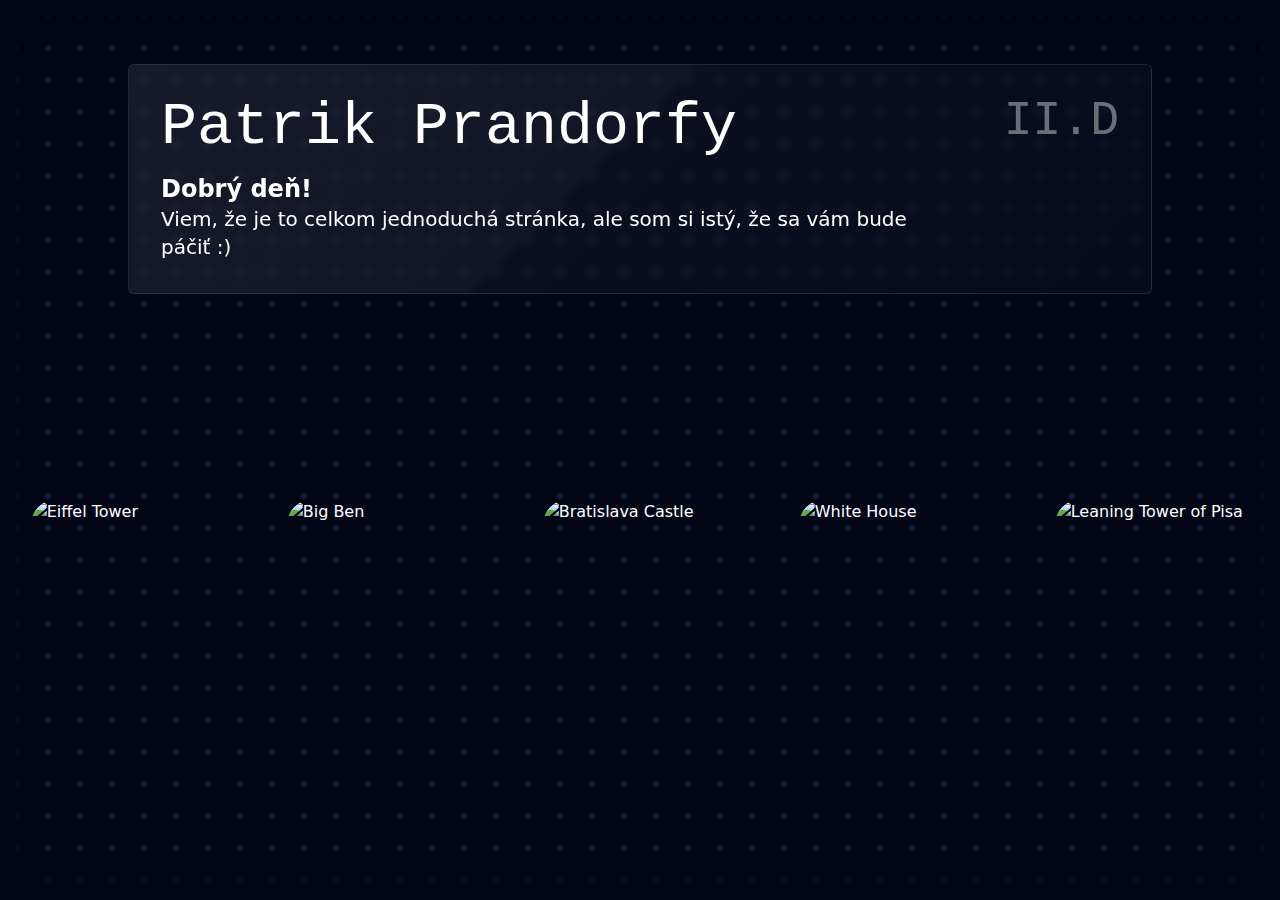
==== commit 2df94323: "New version (fixed firefox bug)" ====
--- a/index.html
+++ b/index.html
@@ -1,15 +1,14 @@
-<!doctype html>
-<html lang="en">
-  <head>
-    <meta charset="UTF-8" />
-    <link rel="icon" type="image/svg+xml" href="/vite.svg" />
-    <meta name="viewport" content="width=device-width, initial-scale=1, maximum-scale=2.00, minimum-scale=0.75" />
-
-    <title>Simple webpage</title>
-    <script type="module" crossorigin src="/index-BEVwx82l.js"></script>
-    <link rel="modulepreload" crossorigin href="/index-DBMHiqZy.js">
-    <link rel="stylesheet" crossorigin href="/index-DulExGI5.css">
-  </head>
-  <body class="h-screen">
-  </body>
-</html>
+<!doctype html>
+<html lang="en">
+  <head>
+    <meta charset="UTF-8" />
+    <link rel="icon" type="image/svg+xml" href="/vite.svg" />
+    <meta name="viewport" content="width=device-width, initial-scale=1, maximum-scale=2.00, minimum-scale=0.75" />
+    <title>Simple webpage</title>
+    <script type="module" crossorigin src="/assets/index-BFrMqst7.js"></script>
+    <link rel="modulepreload" crossorigin href="/assets/index-DmF9xl4a.js">
+    <link rel="stylesheet" crossorigin href="/assets/index-iVR80w4Y.css">
+  </head>
+  <body class="h-screen">
+  </body>
+</html>
--- a/assets/index-iVR80w4Y.css
+++ b/assets/index-iVR80w4Y.css
@@ -0,0 +1 @@
+*,:before,:after{--tw-border-spacing-x: 0;--tw-border-spacing-y: 0;--tw-translate-x: 0;--tw-translate-y: 0;--tw-rotate: 0;--tw-skew-x: 0;--tw-skew-y: 0;--tw-scale-x: 1;--tw-scale-y: 1;--tw-pan-x: ;--tw-pan-y: ;--tw-pinch-zoom: ;--tw-scroll-snap-strictness: proximity;--tw-gradient-from-position: ;--tw-gradient-via-position: ;--tw-gradient-to-position: ;--tw-ordinal: ;--tw-slashed-zero: ;--tw-numeric-figure: ;--tw-numeric-spacing: ;--tw-numeric-fraction: ;--tw-ring-inset: ;--tw-ring-offset-width: 0px;--tw-ring-offset-color: #fff;--tw-ring-color: rgb(59 130 246 / .5);--tw-ring-offset-shadow: 0 0 #0000;--tw-ring-shadow: 0 0 #0000;--tw-shadow: 0 0 #0000;--tw-shadow-colored: 0 0 #0000;--tw-blur: ;--tw-brightness: ;--tw-contrast: ;--tw-grayscale: ;--tw-hue-rotate: ;--tw-invert: ;--tw-saturate: ;--tw-sepia: ;--tw-drop-shadow: ;--tw-backdrop-blur: ;--tw-backdrop-brightness: ;--tw-backdrop-contrast: ;--tw-backdrop-grayscale: ;--tw-backdrop-hue-rotate: ;--tw-backdrop-invert: ;--tw-backdrop-opacity: ;--tw-backdrop-saturate: ;--tw-backdrop-sepia: ;--tw-contain-size: ;--tw-contain-layout: ;--tw-contain-paint: ;--tw-contain-style: }::backdrop{--tw-border-spacing-x: 0;--tw-border-spacing-y: 0;--tw-translate-x: 0;--tw-translate-y: 0;--tw-rotate: 0;--tw-skew-x: 0;--tw-skew-y: 0;--tw-scale-x: 1;--tw-scale-y: 1;--tw-pan-x: ;--tw-pan-y: ;--tw-pinch-zoom: ;--tw-scroll-snap-strictness: proximity;--tw-gradient-from-position: ;--tw-gradient-via-position: ;--tw-gradient-to-position: ;--tw-ordinal: ;--tw-slashed-zero: ;--tw-numeric-figure: ;--tw-numeric-spacing: ;--tw-numeric-fraction: ;--tw-ring-inset: ;--tw-ring-offset-width: 0px;--tw-ring-offset-color: #fff;--tw-ring-color: rgb(59 130 246 / .5);--tw-ring-offset-shadow: 0 0 #0000;--tw-ring-shadow: 0 0 #0000;--tw-shadow: 0 0 #0000;--tw-shadow-colored: 0 0 #0000;--tw-blur: ;--tw-brightness: ;--tw-contrast: ;--tw-grayscale: ;--tw-hue-rotate: ;--tw-invert: ;--tw-saturate: ;--tw-sepia: ;--tw-drop-shadow: ;--tw-backdrop-blur: ;--tw-backdrop-brightness: ;--tw-backdrop-contrast: ;--tw-backdrop-grayscale: ;--tw-backdrop-hue-rotate: ;--tw-backdrop-invert: ;--tw-backdrop-opacity: ;--tw-backdrop-saturate: ;--tw-backdrop-sepia: ;--tw-contain-size: ;--tw-contain-layout: ;--tw-contain-paint: ;--tw-contain-style: }*,:before,:after{box-sizing:border-box;border-width:0;border-style:solid;border-color:#e5e7eb}:before,:after{--tw-content: ""}html,:host{line-height:1.5;-webkit-text-size-adjust:100%;-moz-tab-size:4;-o-tab-size:4;tab-size:4;font-family:ui-sans-serif,system-ui,sans-serif,"Apple Color Emoji","Segoe UI Emoji",Segoe UI Symbol,"Noto Color Emoji";font-feature-settings:normal;font-variation-settings:normal;-webkit-tap-highlight-color:transparent}body{margin:0;line-height:inherit}hr{height:0;color:inherit;border-top-width:1px}abbr:where([title]){-webkit-text-decoration:underline dotted;text-decoration:underline dotted}h1,h2,h3,h4,h5,h6{font-size:inherit;font-weight:inherit}a{color:inherit;text-decoration:inherit}b,strong{font-weight:bolder}code,kbd,samp,pre{font-family:ui-monospace,SFMono-Regular,Menlo,Monaco,Consolas,Liberation Mono,Courier New,monospace;font-feature-settings:normal;font-variation-settings:normal;font-size:1em}small{font-size:80%}sub,sup{font-size:75%;line-height:0;position:relative;vertical-align:baseline}sub{bottom:-.25em}sup{top:-.5em}table{text-indent:0;border-color:inherit;border-collapse:collapse}button,input,optgroup,select,textarea{font-family:inherit;font-feature-settings:inherit;font-variation-settings:inherit;font-size:100%;font-weight:inherit;line-height:inherit;letter-spacing:inherit;color:inherit;margin:0;padding:0}button,select{text-transform:none}button,input:where([type=button]),input:where([type=reset]),input:where([type=submit]){-webkit-appearance:button;background-color:transparent;background-image:none}:-moz-focusring{outline:auto}:-moz-ui-invalid{box-shadow:none}progress{vertical-align:baseline}::-webkit-inner-spin-button,::-webkit-outer-spin-button{height:auto}[type=search]{-webkit-appearance:textfield;outline-offset:-2px}::-webkit-search-decoration{-webkit-appearance:none}::-webkit-file-upload-button{-webkit-appearance:button;font:inherit}summary{display:list-item}blockquote,dl,dd,h1,h2,h3,h4,h5,h6,hr,figure,p,pre{margin:0}fieldset{margin:0;padding:0}legend{padding:0}ol,ul,menu{list-style:none;margin:0;padding:0}dialog{padding:0}textarea{resize:vertical}input::-moz-placeholder,textarea::-moz-placeholder{opacity:1;color:#9ca3af}input::placeholder,textarea::placeholder{opacity:1;color:#9ca3af}button,[role=button]{cursor:pointer}:disabled{cursor:default}img,svg,video,canvas,audio,iframe,embed,object{display:block;vertical-align:middle}img,video{max-width:100%;height:auto}[hidden]:where(:not([hidden=until-found])){display:none}.\!visible{visibility:visible!important}.visible{visibility:visible}.absolute{position:absolute}.relative{position:relative}.bottom-\[10\%\]{bottom:10%}.left-1\/2{left:50%}.top-1\/2{top:50%}.z-\[1\]{z-index:1}.m-auto{margin:auto}.mx-\[1\%\]{margin-left:1%;margin-right:1%}.mx-auto{margin-left:auto;margin-right:auto}.mb-10{margin-bottom:2.5rem}.mr-\[20\%\]{margin-right:20%}.mt-4{margin-top:1rem}.mt-\[5\%\]{margin-top:5%}.inline-block{display:inline-block}.flex{display:flex}.aspect-\[6\/7\]{aspect-ratio:6/7}.size-\[1000px\]{width:1000px;height:1000px}.size-full{width:100%;height:100%}.h-2\/5{height:40%}.h-full{height:100%}.h-screen{height:100vh}.w-4\/5{width:80%}.w-\[240\%\]{width:240%}.w-full{width:100%}.max-w-\[1300px\]{max-width:1300px}.-translate-x-1\/2{--tw-translate-x: -50%;transform:translate(var(--tw-translate-x),var(--tw-translate-y)) rotate(var(--tw-rotate)) skew(var(--tw-skew-x)) skewY(var(--tw-skew-y)) scaleX(var(--tw-scale-x)) scaleY(var(--tw-scale-y))}.-translate-y-1\/2{--tw-translate-y: -50%;transform:translate(var(--tw-translate-x),var(--tw-translate-y)) rotate(var(--tw-rotate)) skew(var(--tw-skew-x)) skewY(var(--tw-skew-y)) scaleX(var(--tw-scale-x)) scaleY(var(--tw-scale-y))}.transform{transform:translate(var(--tw-translate-x),var(--tw-translate-y)) rotate(var(--tw-rotate)) skew(var(--tw-skew-x)) skewY(var(--tw-skew-y)) scaleX(var(--tw-scale-x)) scaleY(var(--tw-scale-y))}.select-none{-webkit-user-select:none;-moz-user-select:none;user-select:none}.flex-col{flex-direction:column}.justify-between{justify-content:space-between}.gap-4{gap:1rem}.overflow-hidden{overflow:hidden}.rounded-3xl{border-radius:1.5rem}.rounded-\[inherit\]{border-radius:inherit}.rounded-full{border-radius:9999px}.rounded-md{border-radius:.375rem}.border{border-width:1px}.border-white{--tw-border-opacity: 1;border-color:rgb(255 255 255 / var(--tw-border-opacity, 1))}.border-opacity-10{--tw-border-opacity: .1}.bg-\[\#141f38\]{--tw-bg-opacity: 1;background-color:rgb(20 31 56 / var(--tw-bg-opacity, 1))}.bg-slate-950{--tw-bg-opacity: 1;background-color:rgb(2 6 23 / var(--tw-bg-opacity, 1))}.object-cover{-o-object-fit:cover;object-fit:cover}.p-3{padding:.75rem}.p-8{padding:2rem}.pl-10{padding-left:2.5rem}.pl-6{padding-left:1.5rem}.pr-5{padding-right:1.25rem}.font-mono{font-family:ui-monospace,SFMono-Regular,Menlo,Monaco,Consolas,Liberation Mono,Courier New,monospace}.font-sans{font-family:ui-sans-serif,system-ui,sans-serif,"Apple Color Emoji","Segoe UI Emoji",Segoe UI Symbol,"Noto Color Emoji"}.font-serif{font-family:ui-serif,Georgia,Cambria,Times New Roman,Times,serif}.text-2xl{font-size:1.5rem;line-height:2rem}.text-3xl{font-size:1.875rem;line-height:2.25rem}.text-\[9rem\]{font-size:9rem}.text-base{font-size:1rem;line-height:1.5rem}.text-sm{font-size:.875rem;line-height:1.25rem}.font-light{font-weight:300}.font-semibold{font-weight:600}.leading-7{line-height:1.75rem}.tracking-wider{letter-spacing:.05em}.text-white{--tw-text-opacity: 1;color:rgb(255 255 255 / var(--tw-text-opacity, 1))}.opacity-0{opacity:0}.opacity-40{opacity:.4}.blur{--tw-blur: blur(8px);filter:var(--tw-blur) var(--tw-brightness) var(--tw-contrast) var(--tw-grayscale) var(--tw-hue-rotate) var(--tw-invert) var(--tw-saturate) var(--tw-sepia) var(--tw-drop-shadow)}.drop-shadow{--tw-drop-shadow: drop-shadow(0 1px 2px rgb(0 0 0 / .1)) drop-shadow(0 1px 1px rgb(0 0 0 / .06));filter:var(--tw-blur) var(--tw-brightness) var(--tw-contrast) var(--tw-grayscale) var(--tw-hue-rotate) var(--tw-invert) var(--tw-saturate) var(--tw-sepia) var(--tw-drop-shadow)}.filter{filter:var(--tw-blur) var(--tw-brightness) var(--tw-contrast) var(--tw-grayscale) var(--tw-hue-rotate) var(--tw-invert) var(--tw-saturate) var(--tw-sepia) var(--tw-drop-shadow)}.backdrop-blur-sm{--tw-backdrop-blur: blur(4px);-webkit-backdrop-filter:var(--tw-backdrop-blur) var(--tw-backdrop-brightness) var(--tw-backdrop-contrast) var(--tw-backdrop-grayscale) var(--tw-backdrop-hue-rotate) var(--tw-backdrop-invert) var(--tw-backdrop-opacity) var(--tw-backdrop-saturate) var(--tw-backdrop-sepia);backdrop-filter:var(--tw-backdrop-blur) var(--tw-backdrop-brightness) var(--tw-backdrop-contrast) var(--tw-backdrop-grayscale) var(--tw-backdrop-hue-rotate) var(--tw-backdrop-invert) var(--tw-backdrop-opacity) var(--tw-backdrop-saturate) var(--tw-backdrop-sepia)}.transition{transition-property:color,background-color,border-color,text-decoration-color,fill,stroke,opacity,box-shadow,transform,filter,-webkit-backdrop-filter;transition-property:color,background-color,border-color,text-decoration-color,fill,stroke,opacity,box-shadow,transform,filter,backdrop-filter;transition-property:color,background-color,border-color,text-decoration-color,fill,stroke,opacity,box-shadow,transform,filter,backdrop-filter,-webkit-backdrop-filter;transition-timing-function:cubic-bezier(.4,0,.2,1);transition-duration:.15s}.duration-100{transition-duration:.1s}.duration-150{transition-duration:.15s}.hover\:scale-110:hover{--tw-scale-x: 1.1;--tw-scale-y: 1.1;transform:translate(var(--tw-translate-x),var(--tw-translate-y)) rotate(var(--tw-rotate)) skew(var(--tw-skew-x)) skewY(var(--tw-skew-y)) scaleX(var(--tw-scale-x)) scaleY(var(--tw-scale-y))}@media (min-width: 768px){.md\:text-4xl{font-size:2.25rem;line-height:2.5rem}.md\:text-5xl{font-size:3rem;line-height:1}.md\:text-lg{font-size:1.125rem;line-height:1.75rem}.md\:text-xl{font-size:1.25rem;line-height:1.75rem}}@media (min-width: 1024px){.lg\:text-2xl{font-size:1.5rem;line-height:2rem}.lg\:text-5xl{font-size:3rem;line-height:1}.lg\:text-6xl{font-size:3.75rem;line-height:1}.lg\:text-xl{font-size:1.25rem;line-height:1.75rem}}@keyframes svelte-5uugua-move-background{0%{-webkit-mask-position-x:0;-webkit-mask-position-y:0}to{-webkit-mask-position-x:64px;-webkit-mask-position-y:32px}}#bg-blob.svelte-5uugua{background:radial-gradient(circle,#f351ff,#69c5eb7f 30%,#ff620033);filter:blur(100px)}#bg-mask.svelte-5uugua{-webkit-mask-image:radial-gradient(transparent 13%,white 13%);mask-image:radial-gradient(transparent 13%,#fff 13%);-webkit-mask-size:32px 32px;mask-size:32px 32px;-webkit-mask-repeat:repeat;mask-repeat:repeat}.image.svelte-8ext5t div.svelte-8ext5t{background:linear-gradient(transparent,#000)}.image.svelte-8ext5t:hover div.svelte-8ext5t{opacity:1}main.svelte-68orsi{box-shadow:inset 0 0 30px 30px #020617}#title.svelte-68orsi{background:linear-gradient(135deg,#ffffff15,#ffffff10 45%,#ffffff0a 46%,#ffffff05)}@keyframes svelte-68orsi-move-images{0%{transform:translate(0)}to{transform:translate(-50%)}}#images.svelte-68orsi{animation:svelte-68orsi-move-images 50s linear infinite}#images.svelte-68orsi:has(div:hover){animation-play-state:paused}
